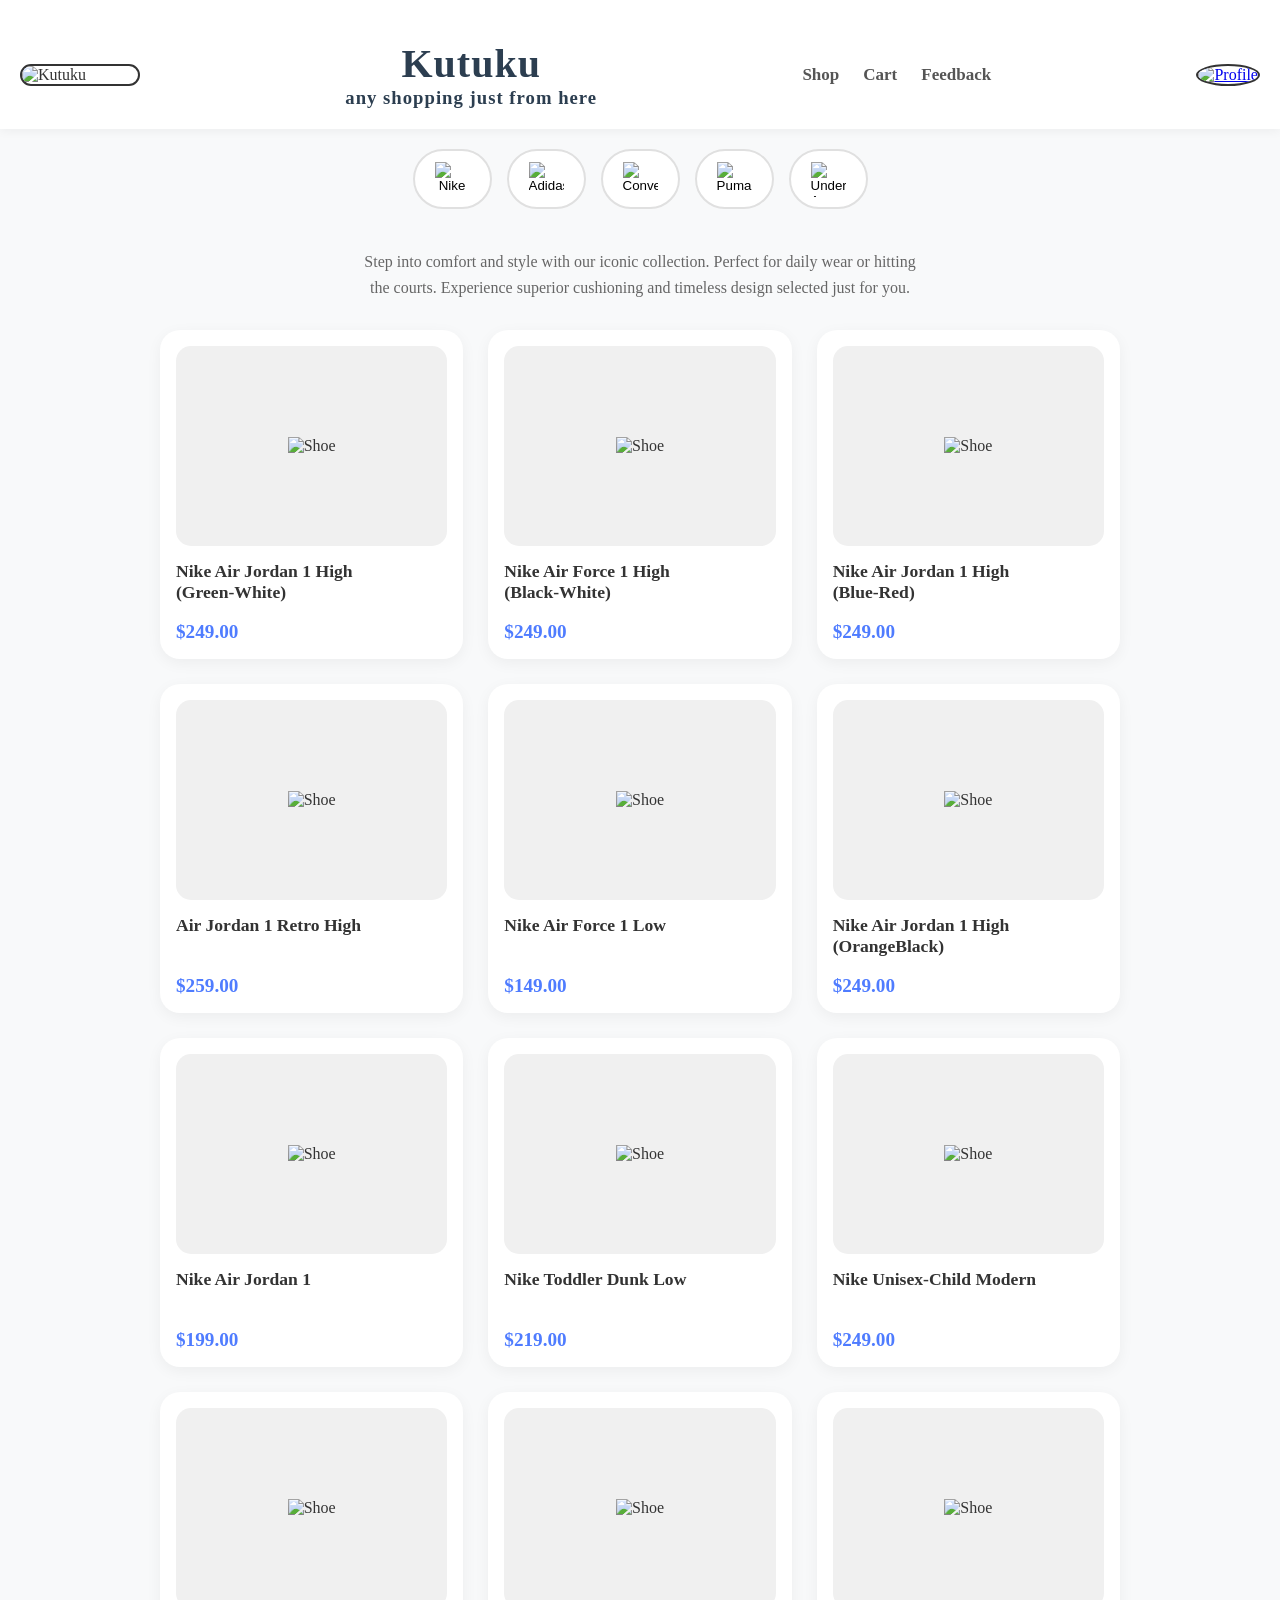
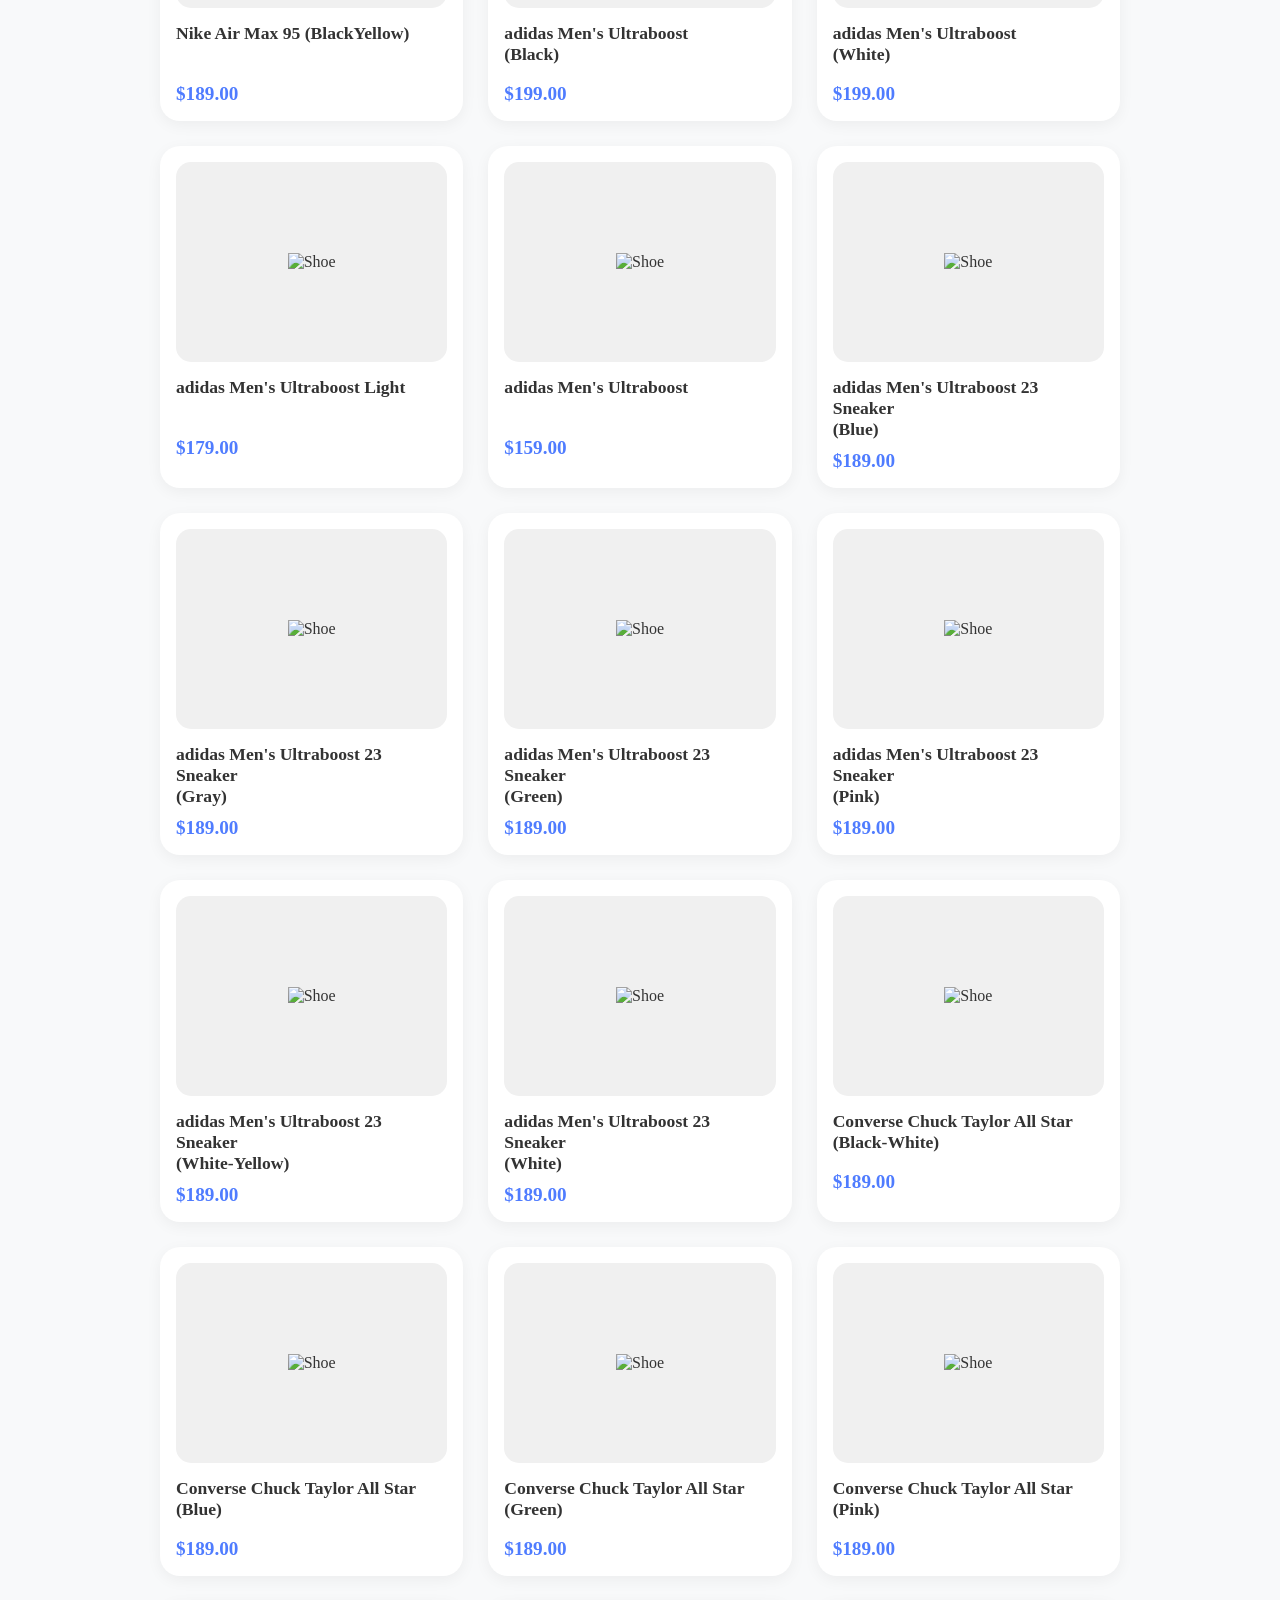
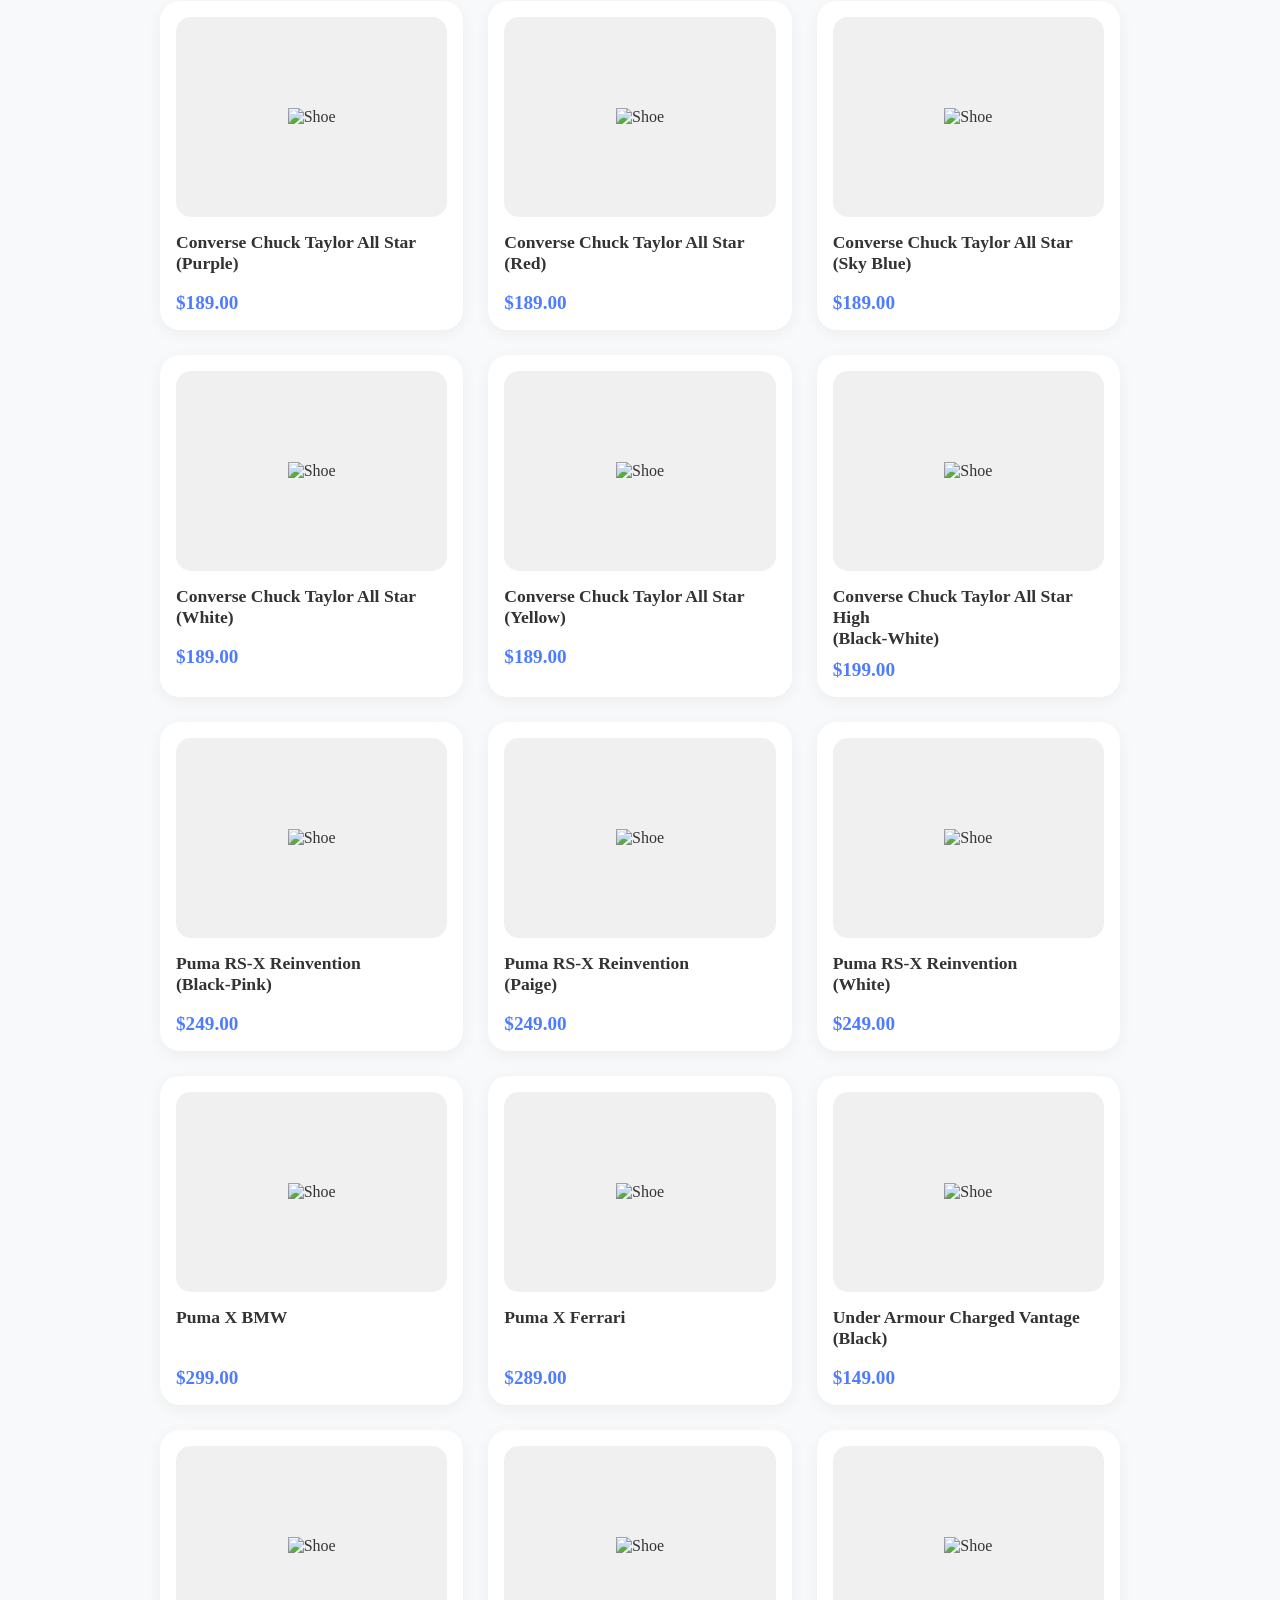
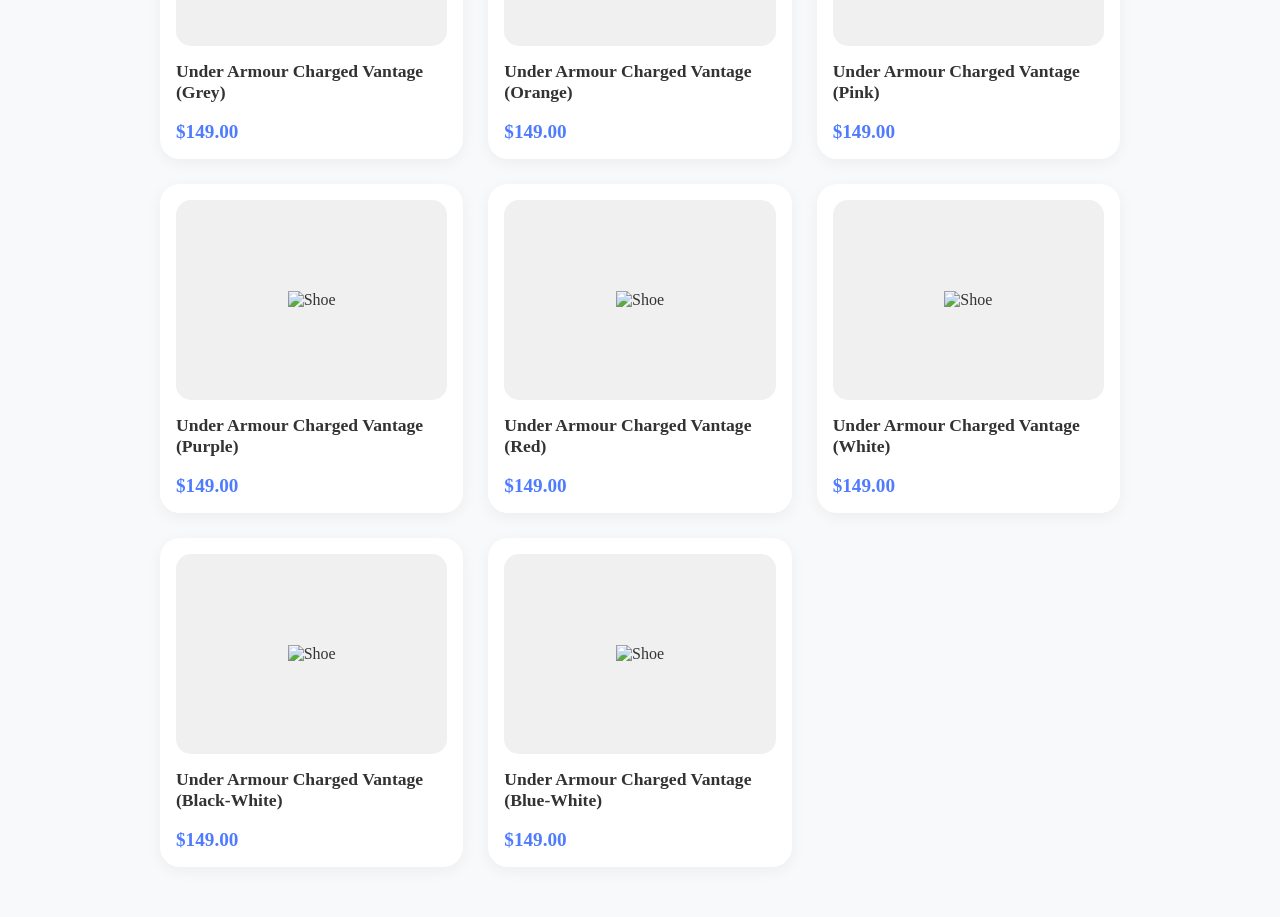
==== index.html @ b0fdbad0 "feedback + few patches" ====
<!DOCTYPE html>
<html lang="en">
<head>
    <meta charset="UTF-8">
    <meta name="viewport" content="width=device-width, initial-scale=1.0">
    <title>Men's Shoes</title>
    <link rel="stylesheet" href="css/home.css">
</head>
<body>
    <header class="header">
        <img id="img1" src="photos/logos/kutuku.png" alt="Kutuku">
        <div>
            <h1>Kutuku</h1>
            <h3>any shopping just from here</h3>
        </div>
        <nav class="nav-center">
            <a href="index.html">Shop</a>
            <a href="html/cart.html">Cart</a>
            <a href="html/feedback.html">Feedback</a>
        </nav>
        <div class = profile-icon>
            <a href="html/profile.html">
                <img id="header-profile-img" src="photos/logos/profile.png" alt="Profile">
            </a> </div>
    </header>
    <div class="categories-container">
        
        <button class="category-btn" data-brand="nike" onclick="selectCategory(this)">
            <img src="photos/logos/nike.png" alt="Nike">
            <span class="category-text">Nike</span>
        </button>
        <button class="category-btn" data-brand="adidas" onclick="selectCategory(this)">
            <img src="photos/logos/adidas.png" alt="Adidas">
            <span class="category-text">Adidas</span>
        </button>
        <button class="category-btn" data-brand="converse" onclick="selectCategory(this)">
            <img src="photos/logos/converse.png" alt="Converse">
            <span class="category-text">Converse</span>
        </button>
        <button class="category-btn" data-brand="puma" onclick="selectCategory(this)">
            <img src="photos/logos/puma.png" alt="Puma">
            <span class="category-text">Puma</span>
        </button>
        <button class="category-btn" data-brand="underArmour" onclick="selectCategory(this)">
            <img src="photos/logos/underArmour.png" alt="Under Armour">
            <span class="category-text">Under Armour</span>
        </button>
    </div>

    <p class="intro-text">
        Step into comfort and style with our iconic collection. Perfect for daily wear or hitting the courts.
        Experience superior cushioning and timeless design selected just for you.
    </p>

    <div class="products">
        
        <div class="product-card" data-brand="nike" data-product-id="n1">
            <div class="image-container">
                <img src="photos/shoes/nike shoes/Nike Air Jordan 1 High (GreenWhite).png" alt="Shoe">
            </div>
            <div class="product-info">
                <h3>Nike Air Jordan 1 High<br>(Green-White)</h3>
                <span class="price">$249.00</span>
            </div>
        </div>
        <div class="product-card" data-brand="nike" data-product-id="n2">
            <div class="image-container">
                <img src="photos/shoes/nike shoes/Nike Air Force 1 High (BlackWhite).png" alt="Shoe">
            </div>
            <div class="product-info">
                <h3>Nike Air Force 1 High<br>(Black-White)</h3>
                <span class="price">$249.00</span>
            </div>
        </div>
        <div class="product-card" data-brand="nike" data-product-id="n3">
            <div class="image-container">
                <img src="photos/shoes/nike shoes/Nike Air Jordan 1 Mid (BlueRed).png" alt="Shoe">
            </div>
            <div class="product-info">
                <h3>Nike Air Jordan 1 High<br>(Blue-Red)</h3>
                <span class="price">$249.00</span>
            </div>
        </div>
        
        <div class="product-card" data-brand="nike" data-product-id="n4">
            <div class="image-container">
                <img src="photos/shoes/nike shoes/Air Jordan 1 Retro High.png" alt="Shoe">
            </div>
            <div class="product-info">
                <h3>Air Jordan 1 Retro High</h3>
                <span class="price">$259.00</span>
            </div>
        </div>
        
        <div class="product-card" data-brand="nike" data-product-id="n5">
            <div class="image-container">
                <img src="photos/shoes/nike shoes/Nike Air Force 1 Low.png" alt="Shoe">
            </div>
            <div class="product-info">
                <h3>Nike Air Force 1 Low</h3>
                <span class="price">$149.00</span>
            </div>
        </div>
        
        <div class="product-card" data-brand="nike" data-product-id="n6">
            <div class="image-container">
                <img src="photos/shoes/nike shoes/Nike Air Jordan 1 High (OrangeBlack).png" alt="Shoe">
            </div>
            <div class="product-info">
                <h3>Nike Air Jordan 1 High<br>(OrangeBlack)</h3>
                <span class="price">$249.00</span>
            </div>
        </div>
        
        <div class="product-card" data-brand="nike" data-product-id="n7">
            <div class="image-container">
                <img src="photos/shoes/nike shoes/Nike Air Jordan 1.png" alt="Shoe">
            </div>
            <div class="product-info">
                <h3>Nike Air Jordan 1</h3>
                <span class="price">$199.00</span>
            </div>
        </div>
        
        <div class="product-card" data-brand="nike" data-product-id="n8">
            <div class="image-container">
                <img src="photos/shoes/nike shoes/Nike Toddler Dunk Low.png" alt="Shoe">
            </div>
            <div class="product-info">
                <h3>Nike Toddler Dunk Low</h3>
                <span class="price">$219.00</span>
            </div>
        </div>
        
        <div class="product-card" data-brand="nike" data-product-id="n9">
            <div class="image-container">
                <img src="photos/shoes/nike shoes/Nike Unisex-Child Modern.png" alt="Shoe">
            </div>
            <div class="product-info">
                <h3>Nike Unisex-Child Modern</h3>
                <span class="price">$249.00</span>
            </div>
        </div>
        
        <div class="product-card" data-brand="nike" data-product-id="n10">
            <div class="image-container">
                <img src="photos/shoes/nike shoes/Nike Air Max 95 (BlackYellow).png" alt="Shoe">
            </div>
            <div class="product-info">
                <h3>Nike Air Max 95 (BlackYellow)</h3>
                <span class="price">$189.00</span>
            </div>
        </div>
        
        <div class="product-card" data-brand="adidas" data-product-id="a1">
            <div class="image-container">
                <img src="photos/shoes/adidas shoes/adidas Men_s Ultraboost (Black).png" alt="Shoe">
            </div>
            <div class="product-info">
                <h3>adidas Men's Ultraboost <br>(Black)</h3>
                <span class="price">$199.00</span>
            </div>
        </div>
        
        <div class="product-card" data-brand="adidas" data-product-id="a2">
            <div class="image-container">
                <img src="photos/shoes/adidas shoes/adidas Men_s Ultraboost (White).png" alt="Shoe">
            </div>
            <div class="product-info">
                <h3>adidas Men's Ultraboost <br>(White)</h3>
                <span class="price">$199.00</span>
            </div>
        </div>
        
        <div class="product-card" data-brand="adidas" data-product-id="a3">
            <div class="image-container">
                <img src="photos/shoes/adidas shoes/adidas Men_s Ultraboost Light.png" alt="Shoe">
            </div>
            <div class="product-info">
                <h3>adidas Men's Ultraboost Light</h3>
                <span class="price">$179.00</span>
            </div>
        </div>
        
        <div class="product-card" data-brand="adidas" data-product-id="a4">
            <div class="image-container">
                <img src="photos/shoes/adidas shoes/adidas Men_s Ultraboost.png" alt="Shoe">
            </div>
            <div class="product-info">
                <h3>adidas Men's Ultraboost</h3>
                <span class="price">$159.00</span>
            </div>
        </div>
        
        <div class="product-card" data-brand="adidas" data-product-id="a5">
            <div class="image-container">
                <img src="photos/shoes/adidas shoes/adidas Women_s Ultraboost 23 Sneaker (Blue).png" alt="Shoe">
            </div>
            <div class="product-info">
                <h3>adidas Men's Ultraboost 23 Sneaker <br>(Blue)</h3>
                <span class="price">$189.00</span>
            </div>
        </div>
        
        <div class="product-card" data-brand="adidas" data-product-id="a6">
            <div class="image-container">
                <img src="photos/shoes/adidas shoes/adidas Women_s Ultraboost 23 Sneaker (Gray).png" alt="Shoe">
            </div>
            <div class="product-info">
                <h3>adidas Men's Ultraboost 23 Sneaker <br>(Gray)</h3>
                <span class="price">$189.00</span>
            </div>
        </div>
        
        <div class="product-card" data-brand="adidas" data-product-id="a7">
            <div class="image-container">
                <img src="photos/shoes/adidas shoes/adidas Women_s Ultraboost 23 Sneaker (Green).png" alt="Shoe">
            </div>
            <div class="product-info">
                <h3>adidas Men's Ultraboost 23 Sneaker <br>(Green)</h3>
                <span class="price">$189.00</span>
            </div>
        </div>
        
        <div class="product-card" data-brand="adidas" data-product-id="a8">
            <div class="image-container">
                <img src="photos/shoes/adidas shoes/adidas Women_s Ultraboost 23 Sneaker (Pink).png" alt="Shoe">
            </div>
            <div class="product-info">
                <h3>adidas Men's Ultraboost 23 Sneaker <br>(Pink)</h3>
                <span class="price">$189.00</span>
            </div>
        </div>
        
        <div class="product-card" data-brand="adidas" data-product-id="a9">
            <div class="image-container">
                <img src="photos/shoes/adidas shoes/adidas Women_s Ultraboost 23 Sneaker (White-Yellow).png" alt="Shoe">
            </div>
            <div class="product-info">
                <h3>adidas Men's Ultraboost 23 Sneaker <br>(White-Yellow)</h3>
                <span class="price">$189.00</span>
            </div>
        </div>
        
        <div class="product-card" data-brand="adidas" data-product-id="a10">
            <div class="image-container">
                <img src="photos/shoes/adidas shoes/adidas Women_s Ultraboost 23 Sneaker (White).png" alt="Shoe">
            </div>
            <div class="product-info">
                <h3>adidas Men's Ultraboost 23 Sneaker <br>(White)</h3>
                <span class="price">$189.00</span>
            </div>
        </div>
        
        <div class="product-card" data-brand="converse" data-product-id="c1">
            <div class="image-container">
                <img src="photos/shoes/converse shoes/Converse Chuck Taylor All Star (Black-White).png" alt="Shoe">
            </div>
            <div class="product-info">
                <h3>Converse Chuck Taylor All Star <br>(Black-White)</h3>
                <span class="price">$189.00</span>
            </div>
        </div>
        
        <div class="product-card" data-brand="converse" data-product-id="c2">
            <div class="image-container">
                <img src="photos/shoes/converse shoes/Converse Chuck Taylor All Star (Blue).png" alt="Shoe">
            </div>
            <div class="product-info">
                <h3>Converse Chuck Taylor All Star <br>(Blue)</h3>
                <span class="price">$189.00</span>
            </div>
        </div>
        
        <div class="product-card" data-brand="converse" data-product-id="c3">
            <div class="image-container">
                <img src="photos/shoes/converse shoes/Converse Chuck Taylor All Star (Green).png" alt="Shoe">
            </div>
            <div class="product-info">
                <h3>Converse Chuck Taylor All Star <br>(Green)</h3>
                <span class="price">$189.00</span>
            </div>
        </div>
        
        <div class="product-card" data-brand="converse" data-product-id="c4">
            <div class="image-container">
                <img src="photos/shoes/converse shoes/Converse Chuck Taylor All Star (Pink).png" alt="Shoe">
            </div>
            <div class="product-info">
                <h3>Converse Chuck Taylor All Star <br>(Pink)</h3>
                <span class="price">$189.00</span>
            </div>
        </div>
        
        <div class="product-card" data-brand="converse" data-product-id="c5">
            <div class="image-container">
                <img src="photos/shoes/converse shoes/Converse Chuck Taylor All Star (Purple).png" alt="Shoe">
            </div>
            <div class="product-info">
                <h3>Converse Chuck Taylor All Star <br>(Purple)</h3>
                <span class="price">$189.00</span>
            </div>
        </div>
        
        <div class="product-card" data-brand="converse" data-product-id="c6">
            <div class="image-container">
                <img src="photos/shoes/converse shoes/Converse Chuck Taylor All Star (Red).png" alt="Shoe">
            </div>
            <div class="product-info">
                <h3>Converse Chuck Taylor All Star <br>(Red)</h3>
                <span class="price">$189.00</span>
            </div>
        </div>
        
        <div class="product-card" data-brand="converse" data-product-id="c7">
            <div class="image-container">
                <img src="photos/shoes/converse shoes/Converse Chuck Taylor All Star (Sky Blue).png" alt="Shoe">
            </div>
            <div class="product-info">
                <h3>Converse Chuck Taylor All Star <br>(Sky Blue)</h3>
                <span class="price">$189.00</span>
            </div>
        </div>
        
        <div class="product-card" data-brand="converse" data-product-id="c8">
            <div class="image-container">
                <img src="photos/shoes/converse shoes/Converse Chuck Taylor All Star (White).png" alt="Shoe">
            </div>
            <div class="product-info">
                <h3>Converse Chuck Taylor All Star <br>(White)</h3>
                <span class="price">$189.00</span>
            </div>
        </div>
        
        <div class="product-card" data-brand="converse" data-product-id="c9">
            <div class="image-container">
                <img src="photos/shoes/converse shoes/Converse Chuck Taylor All Star (Yellow).png" alt="Shoe">
            </div>
            <div class="product-info">
                <h3>Converse Chuck Taylor All Star <br>(Yellow)</h3>
                <span class="price">$189.00</span>
            </div>
        </div>
        
        <div class="product-card" data-brand="converse" data-product-id="c10">
            <div class="image-container">
                <img src="photos/shoes/converse shoes/Converse Chuck Taylor All Star High(Black-White).png" alt="Shoe">
            </div>
            <div class="product-info">
                <h3>Converse Chuck Taylor All Star High<br>(Black-White)</h3>
                <span class="price">$199.00</span>
            </div>
        </div>
        
        <div class="product-card" data-brand="puma" data-product-id="p1">
            <div class="image-container">
                <img src="photos/shoes/puma shoes/Puma RSX Reinvention (Black-Pink).png" alt="Shoe">
            </div>
            <div class="product-info">
                <h3>Puma RS‑X Reinvention <br>(Black-Pink)</h3>
                <span class="price">$249.00</span>
            </div>
        </div>
        
        <div class="product-card" data-brand="puma" data-product-id="p2">
            <div class="image-container">
                <img src="photos/shoes/puma shoes/Puma RSX Reinvention (Paige).png" alt="Shoe">
            </div>
            <div class="product-info">
                <h3>Puma RS‑X Reinvention <br>(Paige)</h3>
                <span class="price">$249.00</span>
            </div>
        </div>
        
        <div class="product-card" data-brand="puma" data-product-id="p3">
            <div class="image-container">
                <img src="photos/shoes/puma shoes/Puma RSX Reinvention (White).png" alt="Shoe">
            </div>
            <div class="product-info">
                <h3>Puma RS‑X Reinvention <br>(White)</h3>
                <span class="price">$249.00</span>
            </div>
        </div>
        
        <div class="product-card" data-brand="puma" data-product-id="p4">
            <div class="image-container">
                <img src="photos/shoes/puma shoes/Puma X BMW.png" alt="Shoe">
            </div>
            <div class="product-info">
                <h3>Puma X BMW</h3>
                <span class="price">$299.00</span>
            </div>
        </div>
        
        <div class="product-card" data-brand="puma" data-product-id="p5">
            <div class="image-container">
                <img src="photos/shoes/puma shoes/Puma X Ferrari.png" alt="Shoe">
            </div>
            <div class="product-info">
                <h3>Puma X Ferrari</h3>
                <span class="price">$289.00</span>
            </div>
        </div>
        
        <div class="product-card" data-brand="underArmour" data-product-id="u1">
            <div class="image-container">
                <img src="photos/shoes/under armour shoes/Under Armour Charged Vantage (Black).png" alt="Shoe">
            </div>
            <div class="product-info">
                <h3>Under Armour Charged Vantage <br>(Black)</h3>
                <span class="price">$149.00</span>
            </div>
        </div>
        
        <div class="product-card" data-brand="underArmour" data-product-id="u2">
            <div class="image-container">
                <img src="photos/shoes/under armour shoes/Under Armour Charged Vantage (Grey).png" alt="Shoe">
            </div>
            <div class="product-info">
                <h3>Under Armour Charged Vantage <br>(Grey)</h3>
                <span class="price">$149.00</span>
            </div>
        </div>
        
        <div class="product-card" data-brand="underArmour" data-product-id="u3">
            <div class="image-container">
                <img src="photos/shoes/under armour shoes/Under Armour Charged Vantage (Orange).png" alt="Shoe">
            </div>
            <div class="product-info">
                <h3>Under Armour Charged Vantage <br>(Orange)</h3>
                <span class="price">$149.00</span>
            </div>
        </div>
        
        <div class="product-card" data-brand="underArmour" data-product-id="u4">
            <div class="image-container">
                <img src="photos/shoes/under armour shoes/Under Armour Charged Vantage (Pink).png" alt="Shoe">
            </div>
            <div class="product-info">
                <h3>Under Armour Charged Vantage <br>(Pink)</h3>
                <span class="price">$149.00</span>
            </div>
        </div>
        
        <div class="product-card" data-brand="underArmour" data-product-id="u5">
            <div class="image-container">
                <img src="photos/shoes/under armour shoes/Under Armour Charged Vantage (Purple).png" alt="Shoe">
            </div>
            <div class="product-info">
                <h3>Under Armour Charged Vantage <br>(Purple)</h3>
                <span class="price">$149.00</span>
            </div>
        </div>
        
        <div class="product-card" data-brand="underArmour" data-product-id="u6">
            <div class="image-container">
                <img src="photos/shoes/under armour shoes/Under Armour Charged Vantage (Red).png" alt="Shoe">
            </div>
            <div class="product-info">
                <h3>Under Armour Charged Vantage <br>(Red)</h3>
                <span class="price">$149.00</span>
            </div>
        </div>
        
        <div class="product-card" data-brand="underArmour" data-product-id="u7">
            <div class="image-container">
                <img src="photos/shoes/under armour shoes/Under Armour Charged Vantage (White).png" alt="Shoe">
            </div>
            <div class="product-info">
                <h3>Under Armour Charged Vantage <br>(White)</h3>
                <span class="price">$149.00</span>
            </div>
        </div>
        
        <div class="product-card" data-brand="underArmour" data-product-id="u8">
            <div class="image-container">
                <img src="photos/shoes/under armour shoes/Under Armour Charged Vantage (Black-White).png" alt="Shoe">
            </div>
            <div class="product-info">
                <h3>Under Armour Charged Vantage <br>(Black-White)</h3>
                <span class="price">$149.00</span>
            </div>
        </div>
        
        <div class="product-card" data-brand="underArmour" data-product-id="u9">
            <div class="image-container">
                <img src="photos/shoes/under armour shoes/Under Armour Charged Vantage (Blue-White).png" alt="Shoe">
            </div>
            <div class="product-info">
                <h3>Under Armour Charged Vantage <br>(Blue-White)</h3>
                <span class="price">$149.00</span>
            </div>
        </div>
        
    </div>
    
    <script src="js/home.js" defer></script>
</body>
</html>
---- css/home.css ----
* {
    margin: 0;
    padding: 0;
    box-sizing: border-box;
}

body {
    background-color: #f8f9fa;
    color: #333;
    padding-bottom: 50px;
}

.header {
    display: flex;
    align-items: center;
    justify-content: space-between;
    padding: 40px 20px 20px 20px;
    background-color: white;
    box-shadow: 0 2px 10px rgba(0, 0, 0, 0.05);
    margin-bottom: 20px;
}

.header h1 {
    color: #2c3e50;
    font-size: 2.5rem;
    letter-spacing: 1px;
    margin: 0;
}

.header h3 {
    color: #2c3e50;
    letter-spacing: 1px;
    margin: 0;
}

#img1{
    border: #333 2px solid;
    border-radius: 100px;
    width: 120px;
    height: auto;
    object-fit: cover;
}

#img2{
    border: #333 2px solid;
    border-radius: 100px;
    width: 60px;
    height: auto;
    object-fit: cover;
    position: relative;
    top: -60px;
    left: 10px;
}


.header div {
    align-items: center;
    justify-content: center;
    text-align: center;
    gap: 20px;
}

.nav-center {
    display: flex;
    align-items: center;
    gap: 24px;
}

.nav-center a {
    font-size: 17px;
    font-weight: 600;
    color: #555;
    text-decoration: none;
    transition: color 0.25s ease;
}

.nav-center a:hover {
    color: #4f7cff;
}

.center-text {
    text-align: center;
    flex-grow: 1;
}

.intro-text {
    text-align: center;
    max-width: 600px;
    margin: 0 auto 30px auto;
    color: #666;
    line-height: 1.6;
    padding: 0 20px;
}

.categories-container {
    display: flex;
    justify-content: center;
    flex-wrap: wrap;
    gap: 15px;
    margin-bottom: 40px;
    padding: 0 10px;
}

.category-btn {
    background-color: #ffffff;
    border: 2px solid #e0e0e0;
    padding: 10px 20px;
    border-radius: 50px;
    cursor: pointer;
    transition: all 0.5s ease;
    display: flex;
    align-items: center;
    height: 60px;
    outline: none;
    overflow: hidden;
}

.category-btn img {
    width: 35px;
    height: 35px;
    object-fit: contain;
    transition: 0.3s;
}

.category-text {
    font-weight: 600;
    font-size: 16px;
    color: #333;
    max-width: 0;
    opacity: 0;
    margin-left: 0;
    white-space: nowrap;
    transition: all 0.4s ease;
}

.category-btn:hover,
.category-btn.active {
    background-color: #4f7cff;
    border-color: #4f7cff;
    padding-right: 25px;
    box-shadow: 0 5px 15px rgba(79, 124, 255, 0.3);
}

.category-btn:hover .category-text,
.category-btn.active .category-text {
    max-width: 150px;
    opacity: 1;
    margin-left: 12px;
    color: white;
}

.products {
    max-width: 1000px;
    margin: auto;
    display: grid;
    grid-template-columns: repeat(auto-fit, minmax(250px, 1fr));
    gap: 25px;
    padding: 0 20px;
}

.product-card {
    background-color: white;
    border-radius: 20px;
    padding: 15px;
    box-shadow: 0 4px 15px rgba(0, 0, 0, 0.05);
    transition: transform 0.3s ease, box-shadow 0.3s ease;
    cursor: pointer;
    border: 1px solid transparent;
}

.product-card:hover {
    box-shadow: 0 10px 25px rgba(0, 0, 0, 0.1);
    border-color: #4f7cff;
}

.image-container {
    width: 100%;
    height: 200px;
    background-color: #f0f0f0;
    border-radius: 15px;
    display: flex;
    align-items: center;
    justify-content: center;
    margin-bottom: 15px;
    overflow: hidden;
    position: relative;
}

.product-card img {
    max-width: 90%;
    max-height: 90%;
    object-fit: contain;
    transition: transform 0.3s;
}

.product-card:hover img {
    transform: scale(1.1) rotate(-5deg);
}

.product-info h3 {
    font-size: 1.1rem;
    color: #333;
    margin-bottom: 5px;
    min-height: 50px;
}

.price {
    font-size: 1.2rem;
    color: #4f7cff;
    font-weight: bold;
    display: block;
    margin-top: 10px;
}
.profile-icon img {
    width: 45px;
    height: 45px;
    border-radius: 50%;
    border: 2px solid #333;
    object-fit: cover;
    cursor: pointer;
}

@media (max-width: 900px) {
    .header {
        flex-wrap: wrap;
        justify-content: center;
        gap: 20px;
    }

    .nav-center {
        order: 3;
        width: 100%;
        justify-content: center;
    }
}
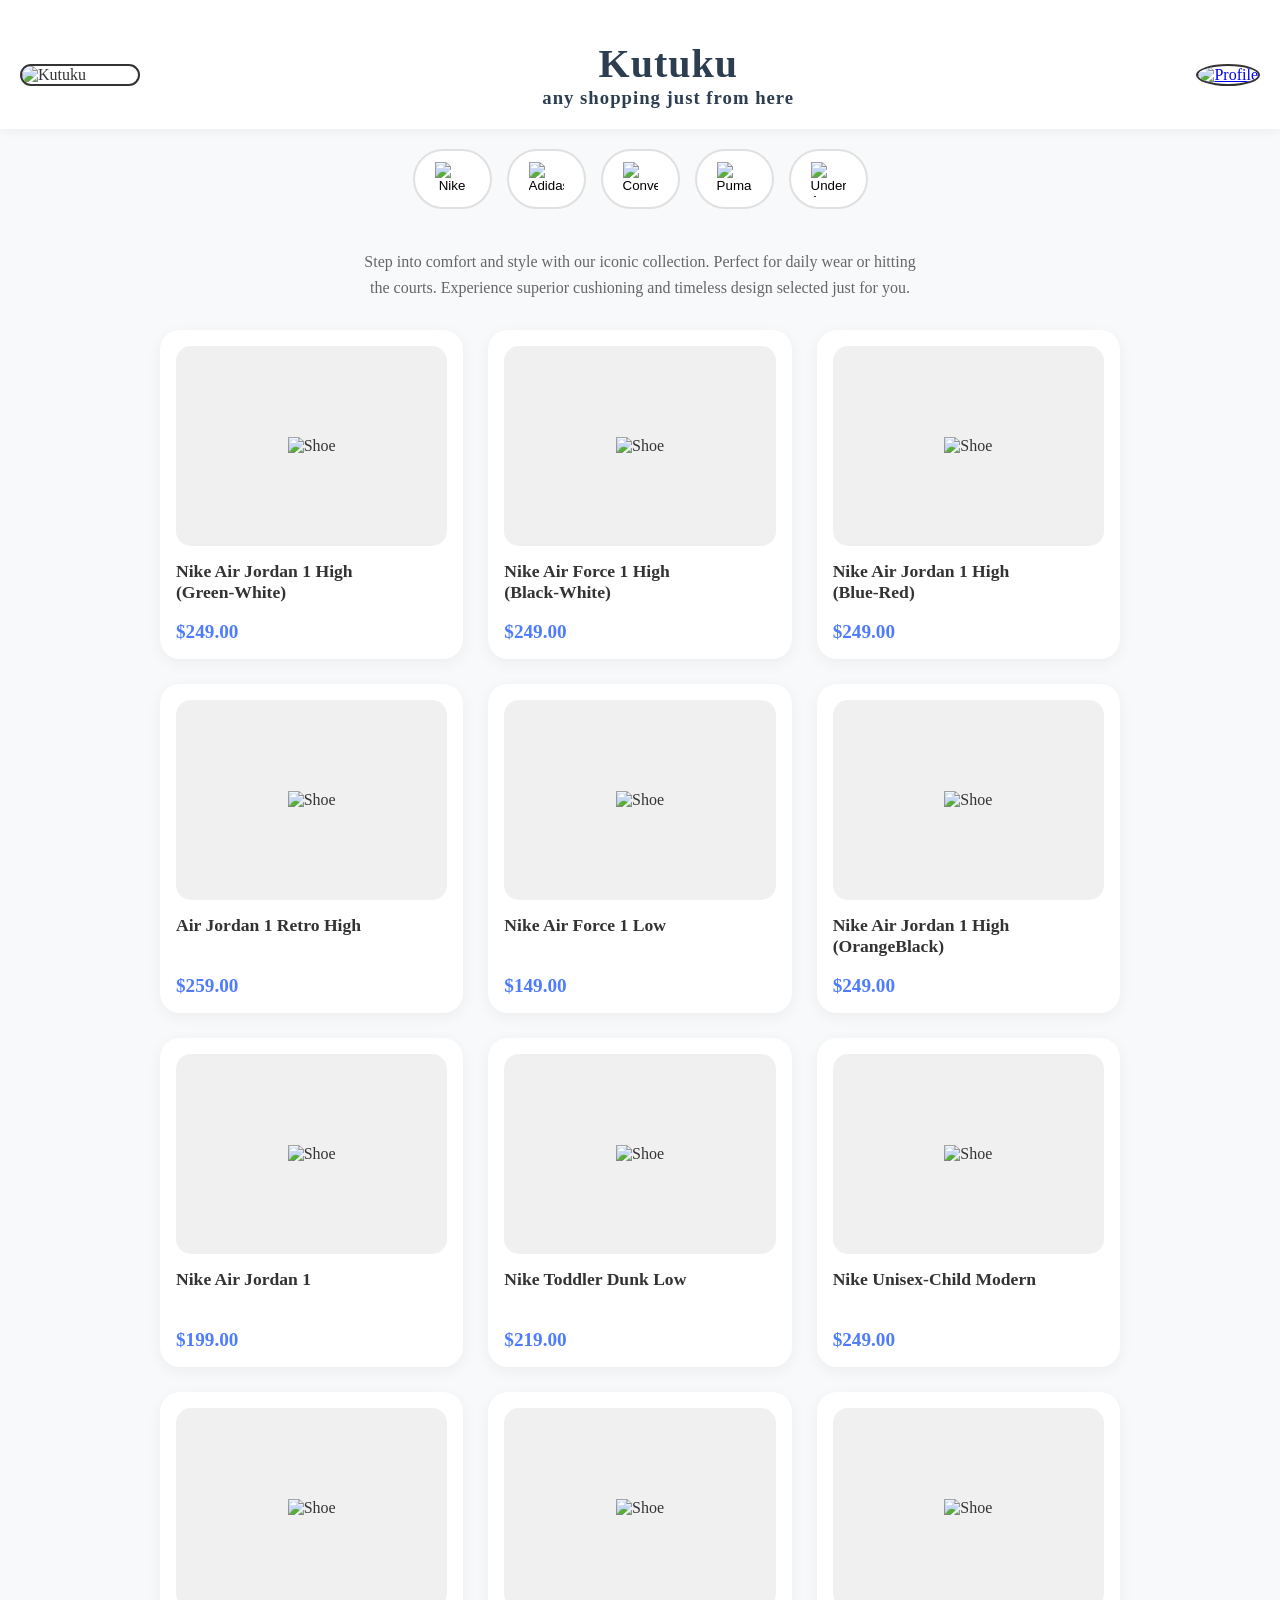
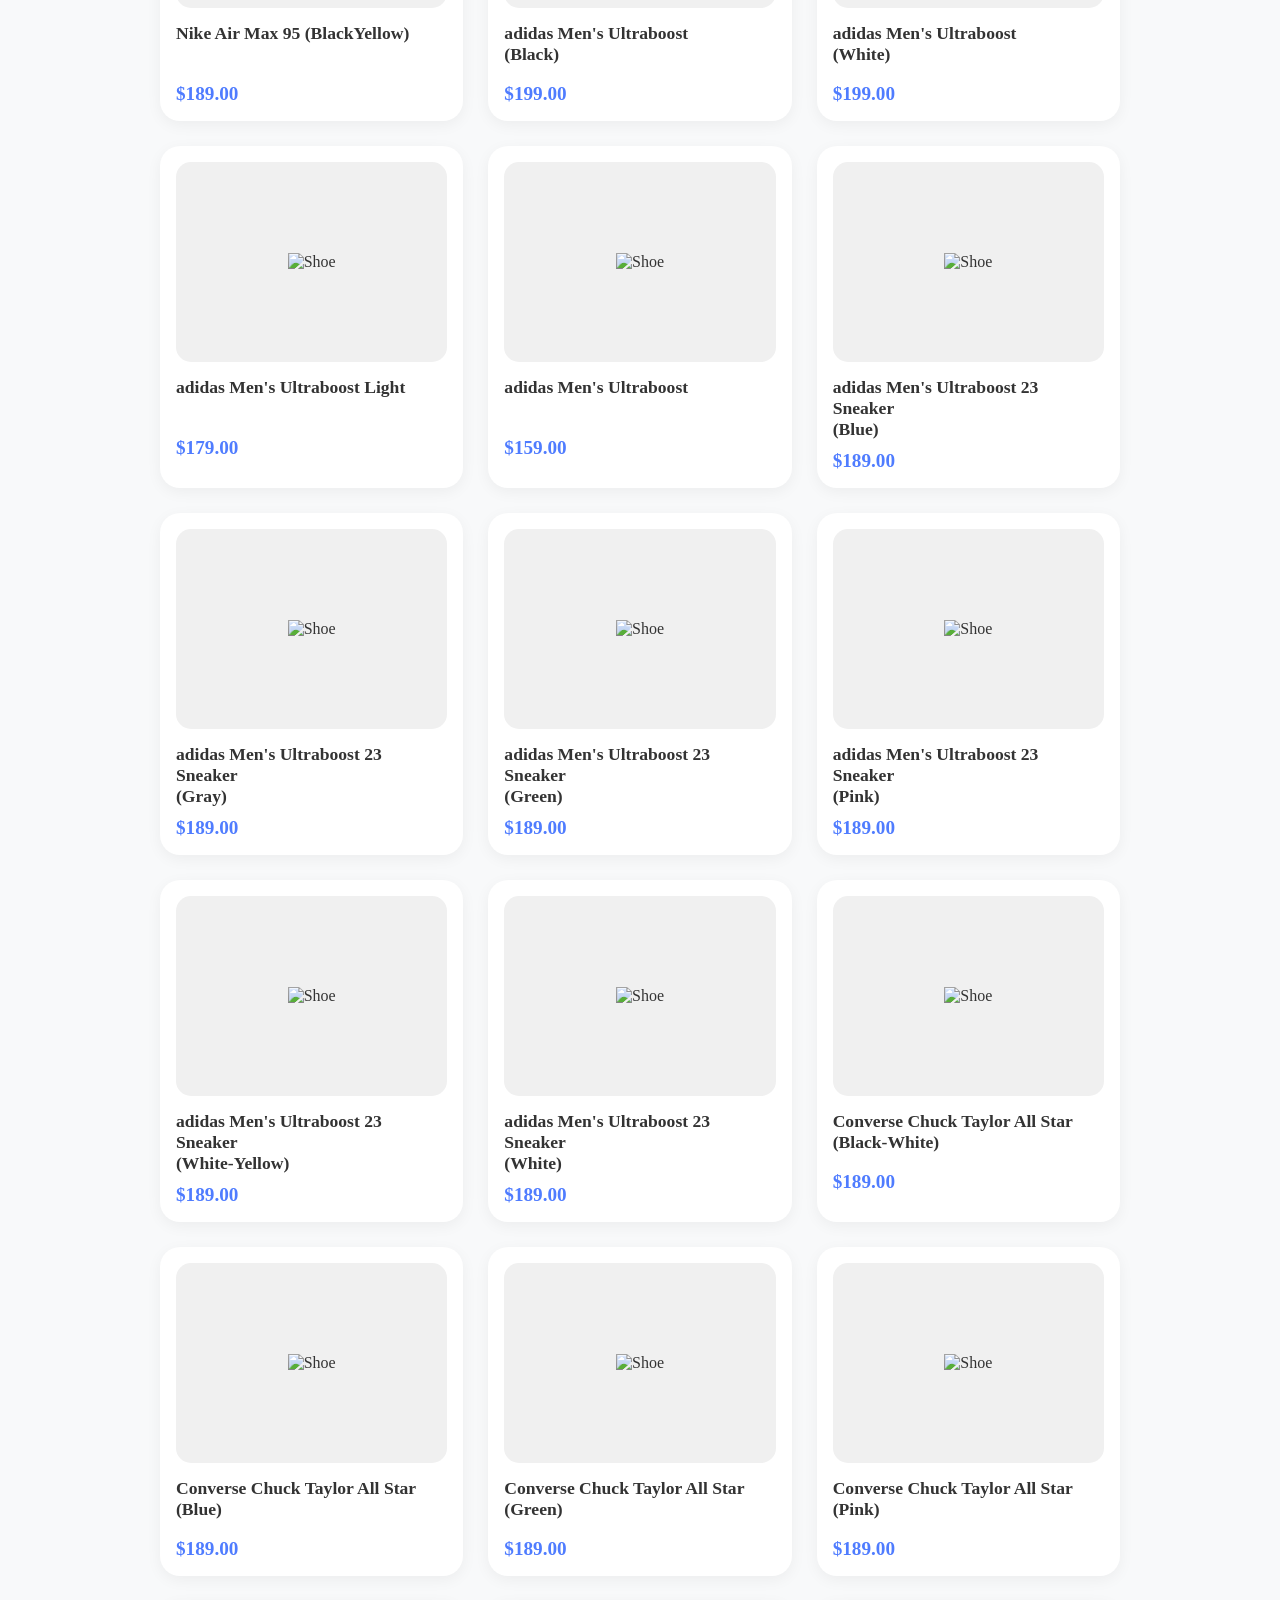
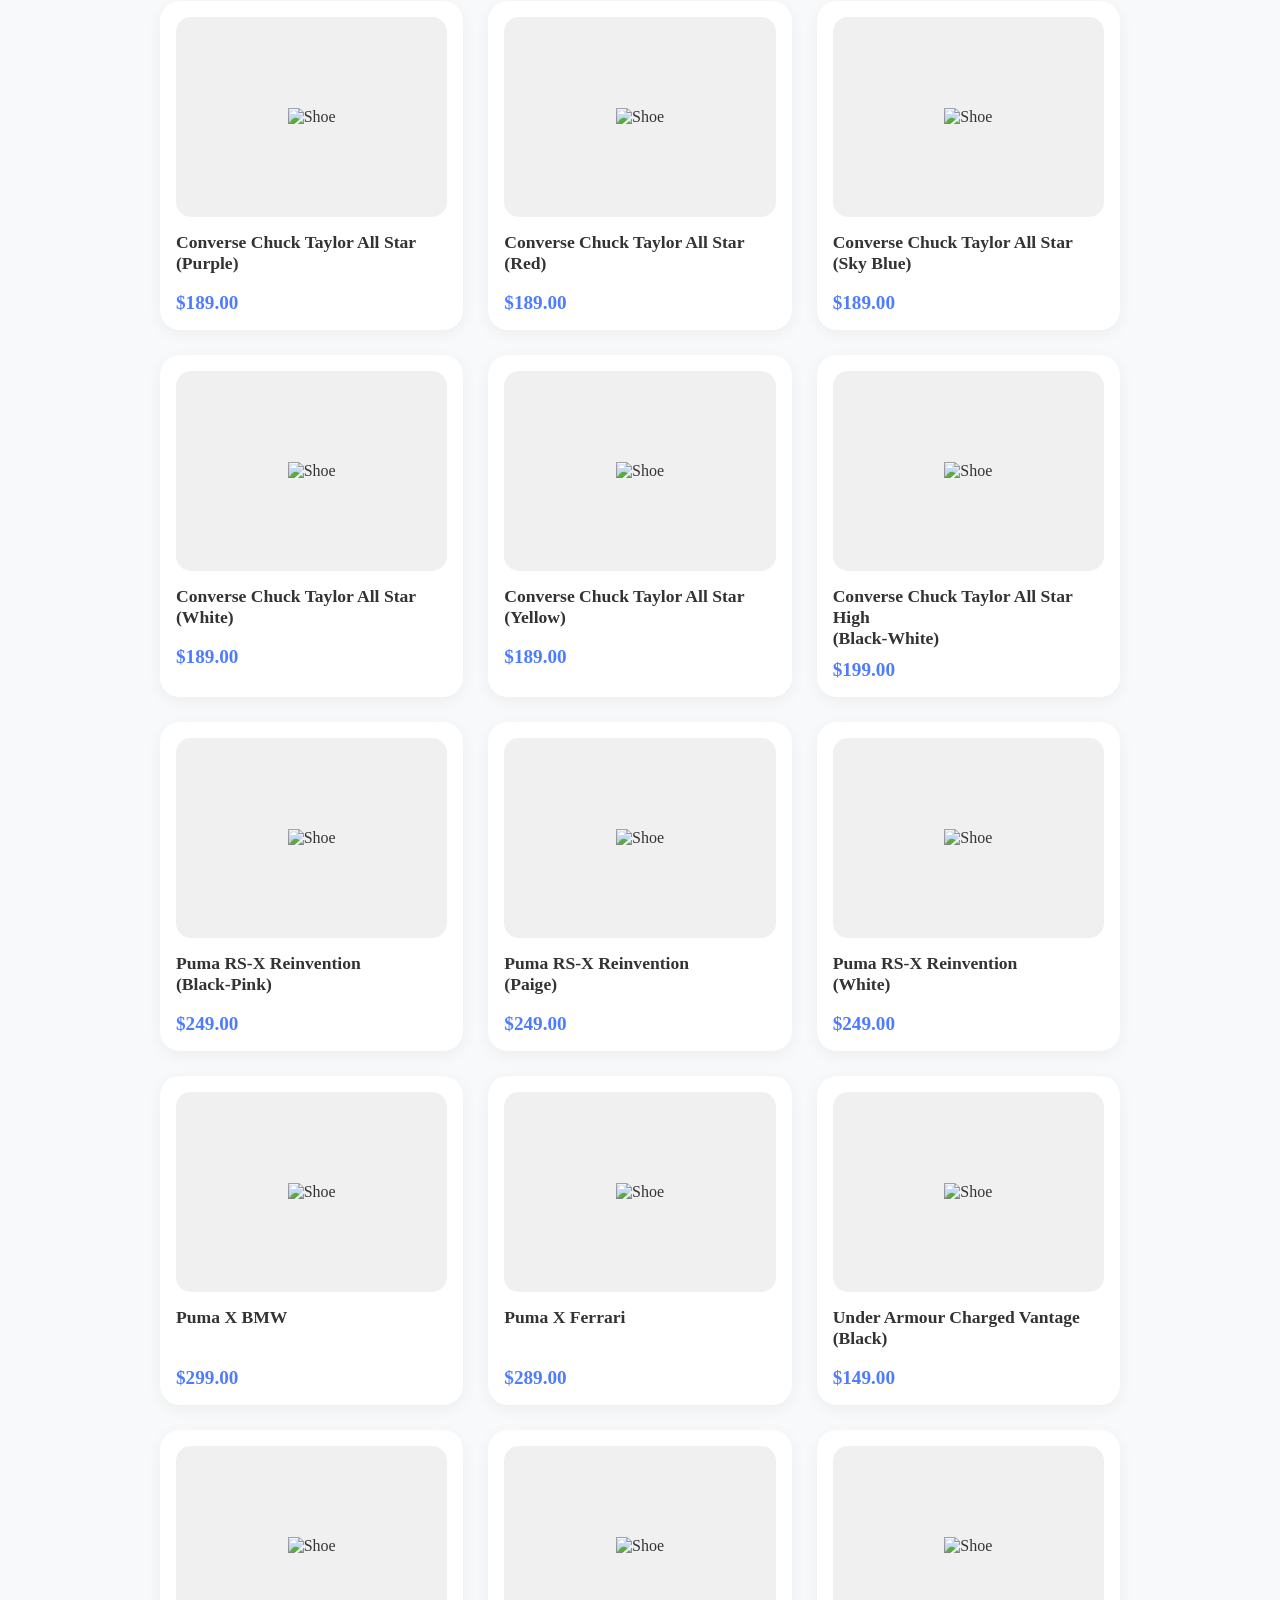
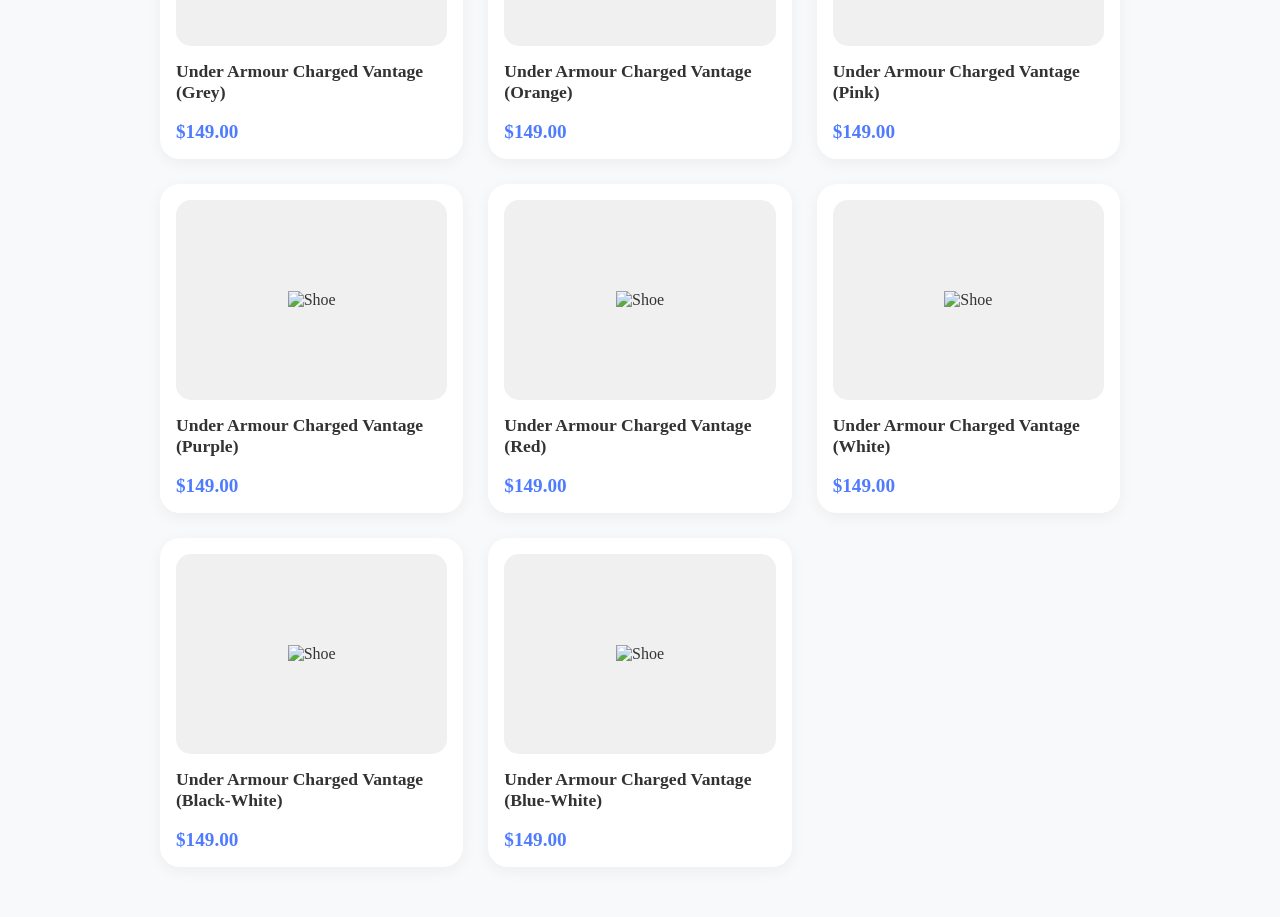
==== commit a599b354: "center shop name" ====
--- a/index.html
+++ b/index.html
@@ -9,15 +9,10 @@
 <body>
     <header class="header">
         <img id="img1" src="photos/logos/kutuku.png" alt="Kutuku">
-        <div>
+        <div class="center-text">
             <h1>Kutuku</h1>
             <h3>any shopping just from here</h3>
         </div>
-        <nav class="nav-center">
-            <a href="index.html">Shop</a>
-            <a href="html/cart.html">Cart</a>
-            <a href="html/feedback.html">Feedback</a>
-        </nav>
         <div class = profile-icon>
             <a href="html/profile.html">
                 <img id="header-profile-img" src="photos/logos/profile.png" alt="Profile">
--- a/css/home.css
+++ b/css/home.css
@@ -11,14 +11,16 @@
 }
 
 .header {
-    display: flex;
+    display: grid;
+    grid-template-columns: auto 1fr auto;
     align-items: center;
     justify-content: space-between;
     padding: 40px 20px 20px 20px;
-    background-color: white;
-    box-shadow: 0 2px 10px rgba(0, 0, 0, 0.05);
-    margin-bottom: 20px;
-}
+    background-color: white;
+    box-shadow: 0 2px 10px rgba(0, 0, 0, 0.05);
+    margin-bottom: 20px;
+    gap: 20px;
+}
 
 .header h1 {
     color: #2c3e50;
@@ -53,35 +55,10 @@
 }
 
 
-.header div {
-    align-items: center;
-    justify-content: center;
+.center-text {
     text-align: center;
-    gap: 20px;
-}
-
-.nav-center {
-    display: flex;
-    align-items: center;
-    gap: 24px;
-}
-
-.nav-center a {
-    font-size: 17px;
-    font-weight: 600;
-    color: #555;
-    text-decoration: none;
-    transition: color 0.25s ease;
-}
-
-.nav-center a:hover {
-    color: #4f7cff;
-}
-
-.center-text {
-    text-align: center;
-    flex-grow: 1;
-}
+    justify-self: center;
+}
 
 .intro-text {
     text-align: center;
@@ -222,14 +199,14 @@
 
 @media (max-width: 900px) {
     .header {
-        flex-wrap: wrap;
+        grid-template-columns: 1fr;
         justify-content: center;
         gap: 20px;
     }
 
-    .nav-center {
-        order: 3;
-        width: 100%;
-        justify-content: center;
+    #img1,
+    .profile-icon,
+    .center-text {
+        justify-self: center;
     }
 }
